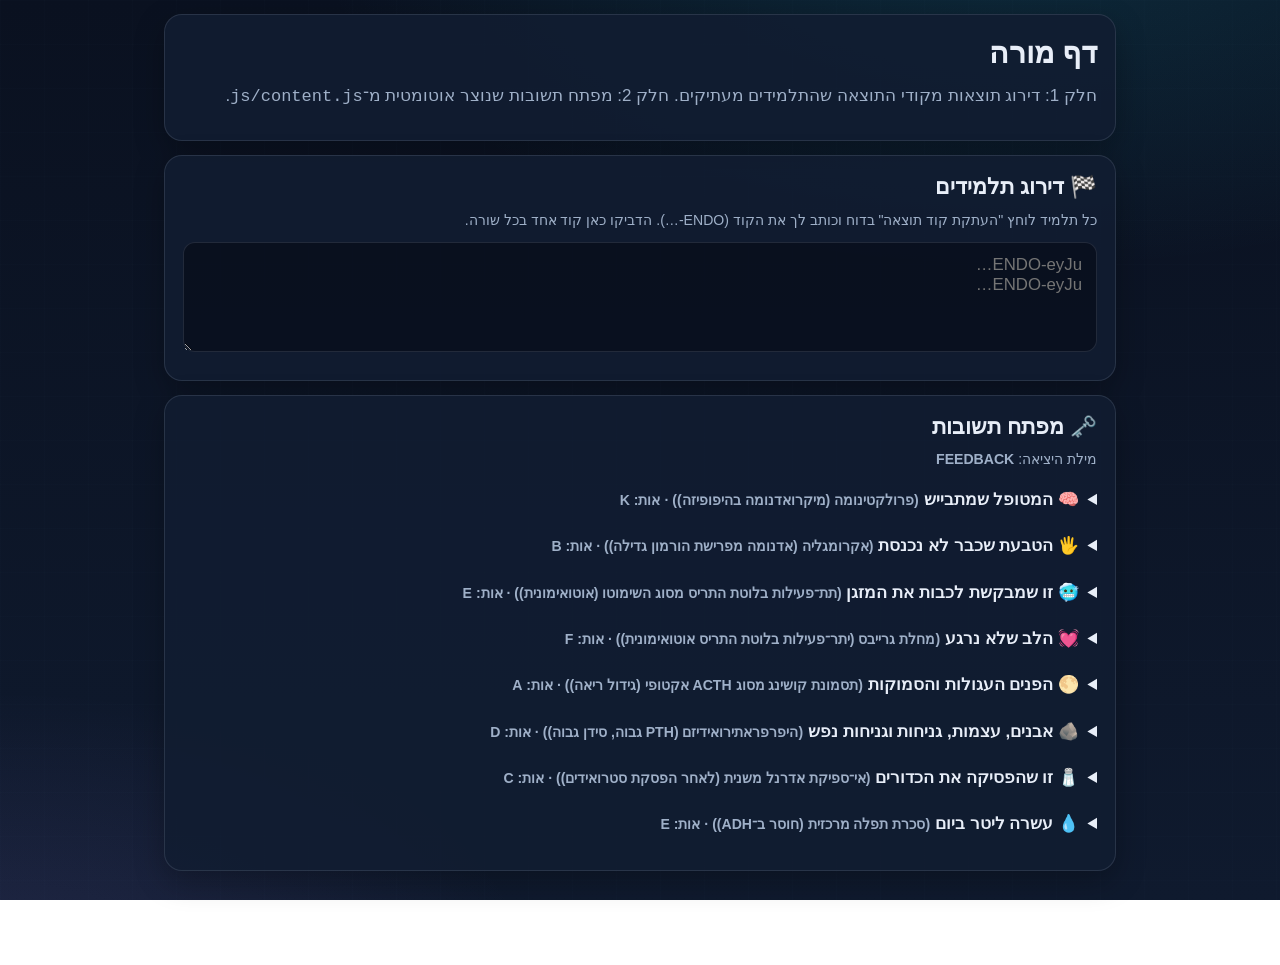
==== teacher.html @ 04eb6606 "Initial version of the Endocrine Escape Room Static Hebrew RTL web game: 8 patient stations, timer w" ====
<!doctype html>
<html lang="he" dir="rtl">
<head>
  <meta charset="utf-8">
  <meta name="viewport" content="width=device-width, initial-scale=1">
  <title>דף מורה: חדר בריחה אנדוקריני</title>
  <link rel="stylesheet" href="css/style.css">
  <style>
    #app { max-width: 980px; }
    table.t { width: 100%; border-collapse: collapse; font-size: .92rem; }
    table.t th, table.t td { border: 1px solid var(--line); padding: 7px 9px; text-align: right; vertical-align: top; }
    table.t th { background: rgba(34,211,238,.12); }
    .ans { color: var(--mint); }
    details { margin-bottom: 8px; }
    summary { cursor: pointer; font-weight: 700; padding: 6px 0; }
  </style>
</head>
<body>
  <main id="app">
    <div class="card">
      <h1>דף מורה</h1>
      <p class="muted">חלק 1: דירוג תוצאות מקודי התוצאה שהתלמידים מעתיקים. חלק 2: מפתח תשובות שנוצר אוטומטית מ־<code>js/content.js</code>.</p>
    </div>

    <div class="card">
      <h2>🏁 דירוג תלמידים</h2>
      <p class="muted small">כל תלמיד לוחץ "העתקת קוד תוצאה" בדוח וכותב לך את הקוד (ENDO-…). הדביקו כאן קוד אחד בכל שורה.</p>
      <textarea class="field" id="codes" placeholder="ENDO-eyJu…&#10;ENDO-eyJu…"></textarea>
      <div id="rank"></div>
    </div>

    <div class="card">
      <h2>🗝️ מפתח תשובות</h2>
      <p class="muted small">מילת היציאה: <b id="word" style="direction:ltr;display:inline-block"></b></p>
      <div id="key"></div>
    </div>
  </main>

  <script src="js/content.js"></script>
  <script>
    const G = window.GAME;
    const REG = { face: 'פנים', neck: 'צוואר', chest: 'חזה', abdomen: 'בטן', hands: 'ידיים', legs: 'רגליים' };
    const esc = (s) => String(s).replace(/[&<>"']/g, (c) => ({ '&': '&amp;', '<': '&lt;', '>': '&gt;', '"': '&quot;', "'": '&#39;' }[c]));
    const fmt = (s) => Math.floor(s / 60) + ':' + String(s % 60).padStart(2, '0');

    document.getElementById('word').textContent = G.exit.word;

    function answer(s) {
      switch (s.type) {
        case 'choice': return esc(s.options[s.answer]);
        case 'multi': return s.answer.map((i) => '• ' + esc(s.options[i])).join('<br>');
        case 'body': return s.answer.map((r) => REG[r]).join(', ');
        case 'text': return s.fields.map((f) => esc(f.label) + ': ' + f.accept.slice(0, 4).map(esc).join(' / ')).join('<br>');
        case 'match': return s.pairs.map((p) => '• ' + esc(p.left) + ' ← ' + esc(p.right)).join('<br>');
        case 'sequence': return s.items.map((t, i) => (i + 1) + '. ' + esc(t)).join('<br>');
      }
      return '';
    }
    document.getElementById('key').innerHTML = G.stations.map((st) => `
      <details><summary>${st.icon} ${esc(st.title)} <span class="muted small">(${esc(st.diagnosis)}) · אות: ${esc(st.letter)}</span></summary>
      <table class="t"><tr><th>#</th><th>שאלה</th><th>תשובה</th></tr>
      ${st.steps.map((s, i) => `<tr><td>${i + 1}</td><td>${esc(s.q)}</td><td class="ans">${answer(s)}</td></tr>`).join('')}</table></details>`).join('');

    const box = document.getElementById('codes');
    function render() {
      const rows = box.value.split('\n').map((l) => l.trim()).filter(Boolean).map((l) => {
        try { return JSON.parse(decodeURIComponent(escape(atob(l.replace(/^ENDO-/, ''))))); } catch (e) { return null; }
      }).filter(Boolean).sort((a, b) => a.t - b.t);
      document.getElementById('rank').innerHTML = rows.length ? `<table class="t"><tr><th>מקום</th><th>שם</th><th>זמן סופי</th><th>זמן משחק</th><th>קנסות</th><th>טעויות</th><th>רמזים</th><th>תחנות</th></tr>` +
        rows.map((r, i) => `<tr><td>${i + 1}</td><td>${esc(r.n || '')}</td><td><b>${fmt(r.t)}</b></td><td>${fmt(r.e)}</td><td>${r.p}s</td><td>${r.w}</td><td>${r.h}</td><td>${r.s}/${G.stations.length}</td></tr>`).join('') + '</table>' : '';
    }
    box.addEventListener('input', render);
  </script>
</body>
</html>
---- css/style.css ----
:root {
  --bg: #0a1120;
  --bg2: #0f1a2e;
  --card: rgba(18, 29, 50, .88);
  --line: rgba(148, 163, 184, .18);
  --text: #e8eef8;
  --muted: #9fb0c8;
  --cyan: #22d3ee;
  --mint: #34d399;
  --amber: #fbbf24;
  --red: #f87171;
  --violet: #a78bfa;
  --radius: 18px;
  --font: "Heebo", "Segoe UI", "Arial Hebrew", Arial, sans-serif;
}

* { box-sizing: border-box; -webkit-tap-highlight-color: transparent; }
html { scroll-behavior: smooth; }
body {
  margin: 0; min-height: 100vh;
  font-family: var(--font); color: var(--text); font-size: 17px; line-height: 1.55;
  background:
    radial-gradient(1200px 600px at 80% -10%, rgba(34, 211, 238, .14), transparent 60%),
    radial-gradient(900px 500px at 0% 110%, rgba(167, 139, 250, .12), transparent 60%),
    linear-gradient(var(--bg), var(--bg2));
  background-attachment: fixed;
}
body::before {
  content: ""; position: fixed; inset: 0; pointer-events: none; opacity: .25;
  background-image:
    linear-gradient(rgba(148,163,184,.07) 1px, transparent 1px),
    linear-gradient(90deg, rgba(148,163,184,.07) 1px, transparent 1px);
  background-size: 44px 44px;
}
#app, .topbar { position: relative; z-index: 1; }
#app { max-width: 760px; margin: 0 auto; padding: 14px 14px 80px; }

h1, h2, h3 { margin: 0 0 .4em; line-height: 1.25; }
h1 { font-size: 1.9rem; } h2 { font-size: 1.35rem; } h3 { font-size: 1.1rem; }
p { margin: 0 0 .7em; }
.muted { color: var(--muted); }
.small { font-size: .88rem; }

/* ---------- top bar ---------- */
.topbar {
  position: sticky; top: 0; z-index: 20;
  display: flex; align-items: center; gap: 10px; justify-content: space-between;
  padding: 10px 14px; backdrop-filter: blur(10px);
  background: rgba(10, 17, 32, .82); border-bottom: 1px solid var(--line);
}
.brand { font-weight: 700; display: flex; align-items: center; gap: 8px; font-size: .98rem; }
.brand .pulse { width: 10px; height: 10px; border-radius: 50%; background: var(--mint); box-shadow: 0 0 0 0 rgba(52,211,153,.7); animation: pulse 1.6s infinite; }
@keyframes pulse { 70% { box-shadow: 0 0 0 10px rgba(52,211,153,0); } 100% { box-shadow: 0 0 0 0 rgba(52,211,153,0); } }
.clock { font-variant-numeric: tabular-nums; direction: ltr; font-weight: 700; font-size: 1.25rem; letter-spacing: .02em; display: flex; align-items: baseline; gap: 8px; }
.clock .pen { font-size: .8rem; color: var(--red); font-weight: 600; }
.iconbtn { background: transparent; border: 1px solid var(--line); color: var(--text); width: 38px; height: 38px; border-radius: 12px; font-size: 1.05rem; cursor: pointer; }

/* ---------- generic ---------- */
.card {
  background: var(--card); border: 1px solid var(--line); border-radius: var(--radius);
  padding: 18px; margin-bottom: 14px; box-shadow: 0 10px 30px rgba(0,0,0,.28);
}
.btn {
  font-family: inherit; font-size: 1.02rem; font-weight: 700; cursor: pointer;
  border: 0; border-radius: 14px; padding: 13px 20px; color: #052030;
  background: linear-gradient(135deg, var(--cyan), #5eead4);
  box-shadow: 0 6px 18px rgba(34, 211, 238, .25); transition: transform .12s, filter .12s;
}
.btn:hover { filter: brightness(1.08); } .btn:active { transform: scale(.97); }
.btn[disabled] { opacity: .4; cursor: not-allowed; box-shadow: none; }
.btn.ghost { background: transparent; color: var(--text); border: 1px solid var(--line); box-shadow: none; }
.btn.warn { background: linear-gradient(135deg, #fbbf24, #fb923c); color: #2a1500; box-shadow: 0 6px 18px rgba(251,191,36,.22); }
.btn.block { width: 100%; }
.row { display: flex; gap: 10px; flex-wrap: wrap; align-items: center; }
.row.between { justify-content: space-between; }
.chip { display: inline-flex; align-items: center; gap: 6px; padding: 3px 11px; border-radius: 999px; border: 1px solid var(--line); font-size: .85rem; color: var(--muted); }

/* ---------- avatars & dialogue ---------- */
.avatar { flex: none; width: 40px; height: 40px; border-radius: 50%; display: grid; place-items: center; font-weight: 800; color: #07121f; }
.bubble-row { display: flex; gap: 10px; margin-bottom: 12px; align-items: flex-start; }
.bubble { background: rgba(30, 45, 75, .7); border: 1px solid var(--line); padding: 10px 14px; border-radius: 4px 16px 16px 16px; max-width: 100%; }
.bubble .who { font-size: .78rem; color: var(--muted); margin-bottom: 2px; }
.sys { background: rgba(34,211,238,.08); border: 1px dashed rgba(34,211,238,.4); border-radius: 12px; padding: 10px 14px; margin-bottom: 12px; }
@keyframes rise { from { opacity: 0; transform: translateY(8px); } to { opacity: 1; transform: none; } }

/* ---------- intro pager ---------- */
.pager { text-align: center; padding: 22px 8px 6px; }
.pager .logo { font-size: 3.2rem; filter: drop-shadow(0 0 18px rgba(34,211,238,.6)); }
.pager .msg { text-align: right; margin: 12px 0; padding: 14px 16px; border-radius: 16px; background: rgba(15, 23, 42, .85); border: 1px solid rgba(34,211,238,.3); font-family: "Courier New", monospace, var(--font); color: #d1fae5; }
.field { display: block; width: 100%; font-family: inherit; font-size: 1.05rem; padding: 12px 14px; border-radius: 12px; border: 1px solid var(--line); background: rgba(8, 14, 28, .8); color: var(--text); margin-bottom: 10px; }
.field:focus { outline: 2px solid var(--cyan); }
textarea.field { min-height: 110px; resize: vertical; }

/* ---------- hub path ---------- */
.progress { height: 8px; border-radius: 99px; background: rgba(148,163,184,.18); overflow: hidden; margin: 10px 0 4px; }
.progress > i { display: block; height: 100%; background: linear-gradient(90deg, var(--cyan), var(--mint)); transition: width .6s; }
.path { position: relative; margin: 18px 0 6px; padding-right: 0; }
.node { position: relative; display: flex; gap: 14px; align-items: stretch; margin-bottom: 0; }
.node .rail { flex: none; width: 46px; display: flex; flex-direction: column; align-items: center; }
.node .dot { width: 46px; height: 46px; border-radius: 50%; display: grid; place-items: center; font-size: 1.3rem; border: 2px solid var(--line); background: var(--bg2); z-index: 1; }
.node .stem { flex: 1; width: 3px; background: var(--line); min-height: 14px; }
.node:last-child .stem { display: none; }
.node .body {
  flex: 1; margin-bottom: 14px; padding: 12px 14px; border-radius: 16px;
  background: var(--card); border: 1px solid var(--line); cursor: pointer; text-align: right;
  font-family: inherit; color: var(--text); font-size: 1rem;
}
.node.locked .body { opacity: .45; cursor: not-allowed; }
.node.open .dot { border-color: var(--cyan); box-shadow: 0 0 0 5px rgba(34,211,238,.15); }
.node.open .body { border-color: rgba(34,211,238,.6); }
.node.done .dot { border-color: var(--mint); background: rgba(52,211,153,.15); }
.node.done .stem { background: var(--mint); }
.node .t { font-weight: 700; }
.node .s { color: var(--muted); font-size: .88rem; }
.keyslot { display: inline-grid; place-items: center; width: 32px; height: 38px; border-radius: 8px; border: 1px solid var(--line); font-weight: 800; font-family: "Courier New", monospace; direction: ltr; }
.keyslot.have { background: linear-gradient(135deg, #fde68a, #fbbf24); color: #2a1500; border-color: #fbbf24; box-shadow: 0 0 14px rgba(251,191,36,.4); }

/* ---------- station ---------- */
.shead { display: flex; gap: 12px; align-items: center; margin-bottom: 12px; }
.shead .big { font-size: 2rem; }
.patient-chip { display: inline-flex; gap: 8px; align-items: center; background: rgba(167,139,250,.12); border: 1px solid rgba(167,139,250,.35); padding: 4px 12px; border-radius: 999px; font-size: .9rem; }

.monitor { background: #03110c; border: 1px solid #14532d; border-radius: 16px; padding: 10px 12px; margin-bottom: 14px; }
.monitor canvas { display: block; width: 100%; height: 64px; }
.vitals { display: grid; grid-template-columns: repeat(4, 1fr); gap: 8px; margin-top: 6px; direction: ltr; text-align: center; font-family: "Courier New", monospace; }
.vitals div { background: rgba(0,0,0,.35); border-radius: 10px; padding: 4px 2px; }
.vitals b { display: block; font-size: 1.15rem; color: #4ade80; }
.vitals span { font-size: .68rem; color: #86efac; opacity: .8; }
.vitals .flag b { color: var(--amber); animation: blink 1.2s infinite; }
@keyframes blink { 50% { opacity: .45; } }
.monitor .listen { margin-top: 6px; font-size: .85rem; padding: 6px 12px; border-radius: 10px; border: 1px solid #14532d; background: transparent; color: #86efac; font-family: inherit; cursor: pointer; }

.ph { display: flex; gap: 12px; align-items: center; justify-content: center; min-height: 150px; border-radius: 14px; border: 2px dashed rgba(148,163,184,.35); background: repeating-linear-gradient(45deg, rgba(148,163,184,.06) 0 12px, transparent 12px 24px); color: var(--muted); padding: 18px; text-align: center; }
figure.img { margin: 0 0 14px; }
figure.img img { width: 100%; border-radius: 14px; display: block; border: 1px solid var(--line); cursor: zoom-in; }
figure.img figcaption { color: var(--muted); font-size: .85rem; margin-top: 5px; }
.lightbox { position: fixed; inset: 0; z-index: 99; background: rgba(0,0,0,.92); display: grid; place-items: center; padding: 14px; }
.lightbox img { max-width: 100%; max-height: 100%; border-radius: 10px; }

.step { border-right: 4px solid var(--cyan); }
.step.done { border-right-color: var(--mint); background: rgba(18, 29, 50, .55); }
.step .num { color: var(--cyan); font-weight: 700; font-size: .85rem; letter-spacing: .04em; }
.step.done .num { color: var(--mint); }
.q { font-size: 1.12rem; font-weight: 600; margin: 4px 0 12px; }

.opt {
  display: flex; gap: 10px; align-items: flex-start; width: 100%; text-align: right; margin-bottom: 8px;
  padding: 12px 14px; border-radius: 14px; border: 1.5px solid var(--line);
  background: rgba(8, 14, 28, .55); color: var(--text); font-family: inherit; font-size: 1rem; cursor: pointer;
  transition: border-color .15s, background .15s;
}
.opt:hover { border-color: rgba(34,211,238,.55); }
.opt .mk { flex: none; width: 26px; height: 26px; border-radius: 8px; border: 1.5px solid var(--line); display: grid; place-items: center; font-size: .85rem; color: var(--muted); }
.opt.sel { border-color: var(--cyan); background: rgba(34,211,238,.1); }
.opt.sel .mk { background: var(--cyan); color: #052030; border-color: var(--cyan); }
.opt.bad { border-color: var(--red); background: rgba(248,113,113,.1); opacity: .65; cursor: not-allowed; animation: shake .35s; }
.opt.ok { border-color: var(--mint); background: rgba(52,211,153,.12); }
@keyframes shake { 25% { transform: translateX(6px); } 75% { transform: translateX(-6px); } }
.shake { animation: shake .35s; }

.mrow { display: grid; grid-template-columns: 1fr; gap: 6px; padding: 10px; border: 1px solid var(--line); border-radius: 12px; margin-bottom: 8px; }
.mrow.ok { border-color: var(--mint); background: rgba(52,211,153,.08); }
.mrow.bad { border-color: var(--red); background: rgba(248,113,113,.08); }
select.field { margin: 0; }
.tfield { margin-bottom: 10px; } .tfield label { font-size: .88rem; color: var(--muted); display: block; margin-bottom: 4px; }
.tfield .field { margin: 0; } .field.ok { border-color: var(--mint); background: rgba(52,211,153,.1); } .field.bad { border-color: var(--red); }

.slots { display: flex; flex-direction: column; gap: 6px; margin-bottom: 12px; }
.slot { min-height: 46px; border: 1.5px dashed var(--line); border-radius: 12px; padding: 8px 12px; display: flex; gap: 10px; align-items: center; cursor: pointer; }
.slot .n { flex: none; width: 24px; height: 24px; border-radius: 50%; background: rgba(148,163,184,.2); display: grid; place-items: center; font-size: .8rem; }
.slot.filled { border-style: solid; border-color: var(--cyan); background: rgba(34,211,238,.08); }
.slot.ok { border-color: var(--mint); background: rgba(52,211,153,.1); }

.bodymap { max-width: 260px; margin: 0 auto 8px; display: block; }
.bodymap .rg { fill: rgba(148,163,184,.22); stroke: rgba(148,163,184,.65); stroke-width: 1.5; cursor: pointer; transition: fill .15s; }
.bodymap .rg:hover { fill: rgba(34,211,238,.35); }
.bodymap .on .rg { fill: rgba(34,211,238,.6); stroke: var(--cyan); }
.bodymap .good .rg { fill: rgba(52,211,153,.6); stroke: var(--mint); }
.bodymap text { fill: var(--text); font-size: 11px; pointer-events: none; font-family: var(--font); }

.msg-bad { color: var(--red); font-weight: 600; margin: 8px 0 0; }
.explain { margin-top: 12px; padding: 12px 14px; border-radius: 12px; background: rgba(52,211,153,.1); border: 1px solid rgba(52,211,153,.4); }
.explain b { color: var(--mint); }
.hintbox { margin-top: 10px; padding: 10px 14px; border-radius: 12px; background: rgba(251,191,36,.1); border: 1px solid rgba(251,191,36,.4); font-size: .95rem; }
.toast { position: fixed; bottom: 22px; left: 50%; transform: translateX(-50%); z-index: 60; padding: 10px 18px; border-radius: 999px; font-weight: 700; background: #7f1d1d; color: #fecaca; box-shadow: 0 10px 30px rgba(0,0,0,.4); animation: rise .25s ease both; }
.toast.good { background: #064e3b; color: #a7f3d0; }

/* ---------- keycard, door, finale ---------- */
.keycard { text-align: center; background: linear-gradient(135deg, rgba(251,191,36,.18), rgba(251,191,36,.06)); border: 1px solid rgba(251,191,36,.6); }
.keycard .letter { font-size: 4rem; font-weight: 900; font-family: "Courier New", monospace; color: #fde68a; text-shadow: 0 0 24px rgba(251,191,36,.8); direction: ltr; }
.cards { display: flex; gap: 8px; flex-wrap: wrap; justify-content: center; direction: ltr; margin: 10px 0 16px; }
.cards .keyslot { width: 44px; height: 54px; font-size: 1.5rem; }
.door { position: relative; height: 150px; margin: 12px auto 18px; max-width: 280px; border-radius: 12px; overflow: hidden; background: #020617; border: 3px solid #334155; display: flex; }
.door .leaf { flex: 1; background: linear-gradient(135deg, #475569, #1e293b); transition: transform 1.4s cubic-bezier(.7,0,.2,1); display: grid; place-items: center; font-size: 2rem; }
.door.open .leaf:first-child { transform: translateX(105%); } .door.open .leaf:last-child { transform: translateX(-105%); }
.door .glow { position: absolute; inset: 0; background: radial-gradient(circle, rgba(253,230,138,.95), rgba(34,211,238,.2) 70%); opacity: 0; transition: opacity 1s; }
.door.open .glow { opacity: 1; }
.code-input { text-align: center; direction: ltr; text-transform: uppercase; letter-spacing: .4em; font-size: 1.6rem; font-family: "Courier New", monospace; font-weight: 800; }
.stats { display: grid; grid-template-columns: repeat(2, 1fr); gap: 10px; margin: 14px 0; }
.stats div { background: rgba(8,14,28,.6); border: 1px solid var(--line); border-radius: 14px; padding: 10px; text-align: center; }
.stats b { display: block; font-size: 1.5rem; direction: ltr; }
.conf { position: fixed; top: -20px; z-index: 80; font-size: 1.4rem; pointer-events: none; animation: fall linear forwards; }
@keyframes fall { to { transform: translateY(110vh) rotate(540deg); opacity: .9; } }

.rate { display: flex; gap: 8px; }
.rate button { flex: 1; padding: 10px 0; border-radius: 12px; border: 1px solid var(--line); background: transparent; color: var(--text); font-size: 1.1rem; font-family: inherit; cursor: pointer; }
.rate button.on { background: var(--cyan); color: #052030; border-color: var(--cyan); font-weight: 800; }
.counter { font-size: .8rem; color: var(--muted); text-align: left; margin: -6px 0 12px; direction: ltr; }
.counter.good { color: var(--mint); }

/* ---------- report (printable) ---------- */
.report { background: #fff; color: #0f172a; border-radius: 12px; padding: 26px; font-size: 15px; }
.report h1 { font-size: 1.6rem; color: #0e7490; border-bottom: 3px solid #0e7490; padding-bottom: 6px; }
.report h2 { font-size: 1.1rem; color: #0f172a; margin-top: 1.1em; }
.report table { width: 100%; border-collapse: collapse; margin: 8px 0; font-size: .9rem; }
.report th, .report td { border: 1px solid #cbd5e1; padding: 6px 8px; text-align: right; vertical-align: top; }
.report th { background: #e0f2fe; }
.report .ans { white-space: pre-wrap; border-right: 4px solid #22d3ee; padding: 4px 12px; background: #f8fafc; }
.report .code { font-family: "Courier New", monospace; direction: ltr; word-break: break-all; font-size: .78rem; background: #f1f5f9; padding: 8px; border-radius: 6px; }
.report .meta { display: flex; gap: 18px; flex-wrap: wrap; color: #334155; }

@media print {
  body { background: #fff !important; } body::before, .topbar, .noprint, .toast { display: none !important; }
  #app { padding: 0; max-width: none; } .report { padding: 0; border-radius: 0; }
  .report h2 { break-after: avoid; } .report .ans, .report table { break-inside: avoid; }
}
@media (min-width: 600px) { .mrow { grid-template-columns: 1.3fr 1fr; align-items: center; } }
.rise { animation: rise .4s ease both; }
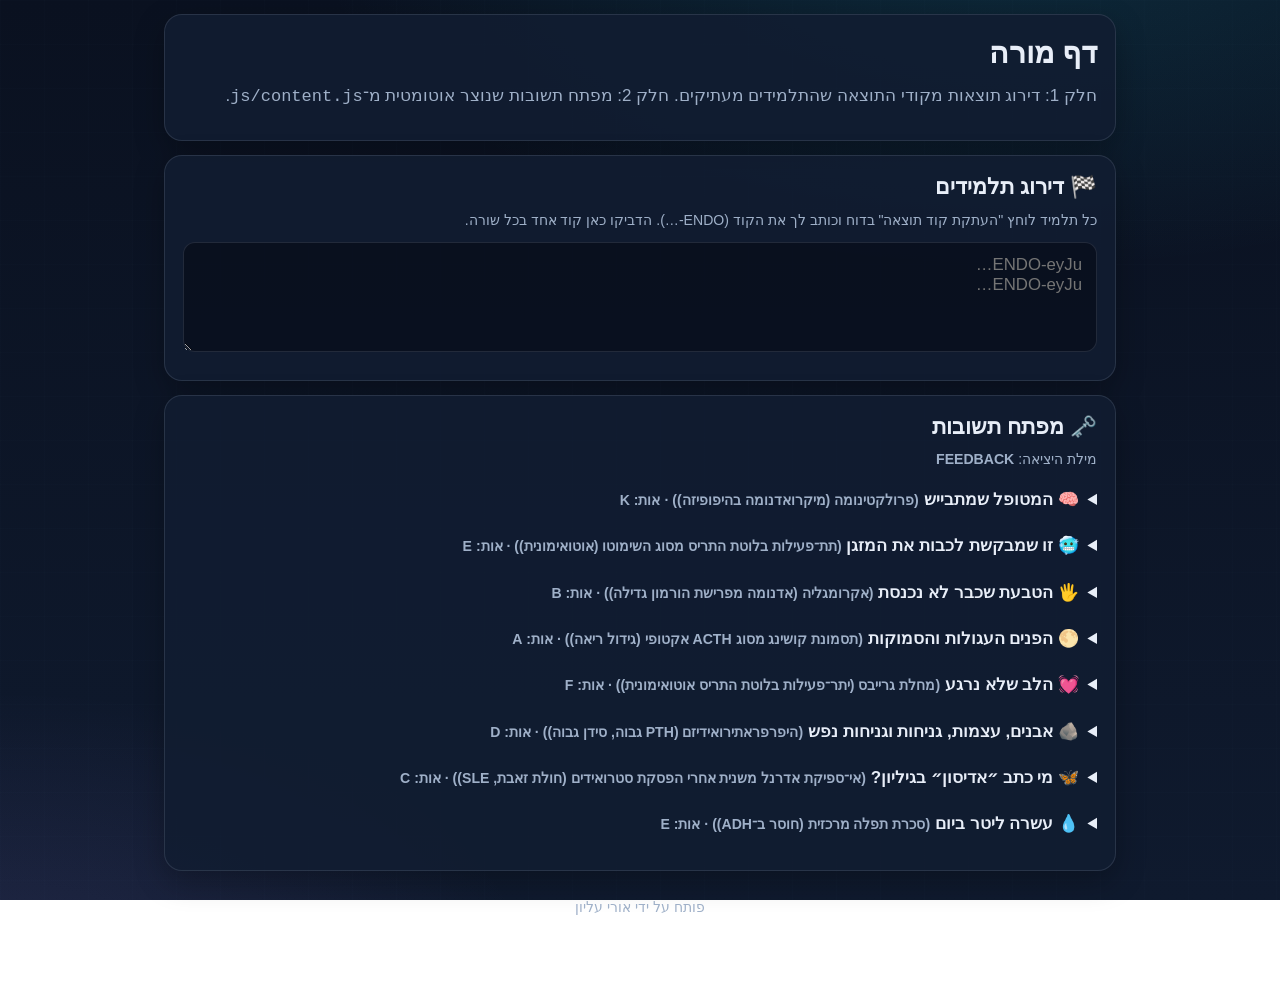
==== commit a2af9e0f: "Fix report button, free-form reflection, credit and new tongue photo - Reflection no longer has a mi" ====
--- a/teacher.html
+++ b/teacher.html
@@ -34,6 +34,7 @@
       <p class="muted small">מילת היציאה: <b id="word" style="direction:ltr;display:inline-block"></b></p>
       <div id="key"></div>
     </div>
+    <p class="credit">פותח על ידי אורי עליון</p>
   </main>
 
   <script src="js/content.js"></script>
--- a/css/style.css
+++ b/css/style.css
@@ -226,3 +226,29 @@
 }
 @media (min-width: 600px) { .mrow { grid-template-columns: 1.3fr 1fr; align-items: center; } }
 .rise { animation: rise .4s ease both; }
+
+/* ---------- photo banners (hub + stations) ---------- */
+.banner {
+  border-radius: var(--radius); border: 1px solid var(--line); margin-bottom: 14px; padding: 18px;
+  background-color: var(--card); background-size: cover; background-position: center;
+}
+.banner.has-img { min-height: 150px; display: flex; flex-direction: column; justify-content: flex-end; }
+.banner .back { margin-bottom: 14px; }
+.banner h2, .banner .muted { text-shadow: 0 2px 10px rgba(0,0,0,.7); }
+.banner .muted { color: #cbd5e1; }
+
+.banner .cards { gap: 5px; margin: 8px 0 0; }
+.banner .cards .keyslot { width: 30px; height: 36px; font-size: 1.1rem; }
+
+.credit { text-align: center; color: var(--muted); font-size: .85rem; margin: 26px 0 0; }
+
+.btn.dim { opacity: .6; }
+.missing { margin: 4px 0 12px; padding: 10px 14px; border-radius: 12px; background: rgba(251,191,36,.1); border: 1px solid rgba(251,191,36,.4); font-size: .95rem; }
+.missing ul { margin: 4px 0 0; padding-inline-start: 20px; }
+.card.flash { animation: flash 1.2s ease; }
+@keyframes flash { 0%, 60% { box-shadow: 0 0 0 3px var(--amber); } 100% { box-shadow: 0 10px 30px rgba(0,0,0,.28); } }
+
+.report { overflow-x: hidden; }
+.report .tscroll { overflow-x: auto; -webkit-overflow-scrolling: touch; }
+.report .tscroll table { min-width: 620px; }
+@media print { .report .tscroll { overflow: visible; } .report .tscroll table { min-width: 0; } }
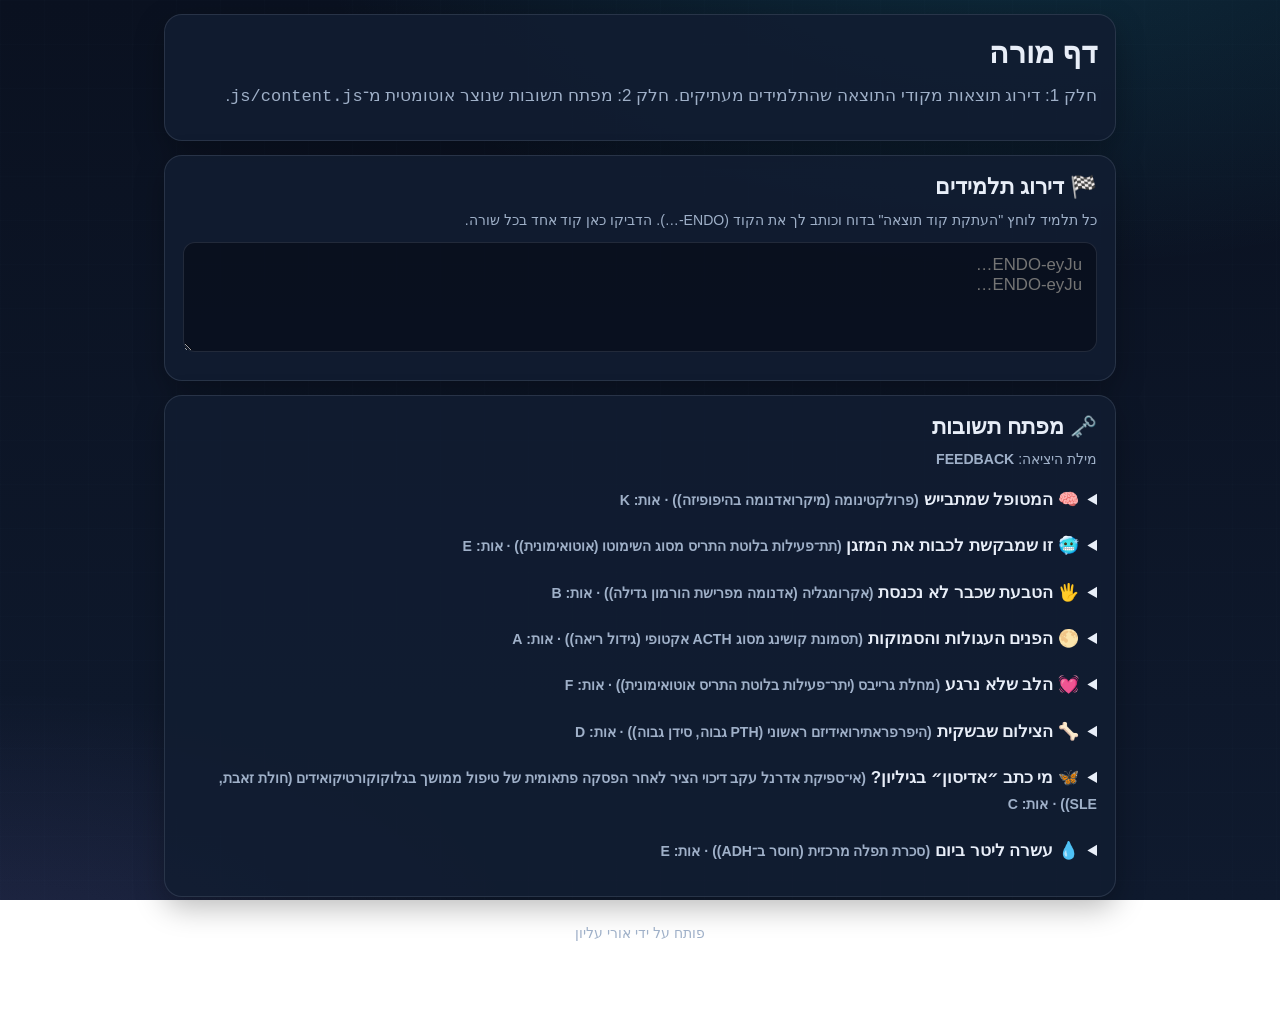
==== commit 63c8ca19: "Apply medical review: clinical fixes, no answer-revealing hints, shuffled options, shorter reflectio" ====
--- a/teacher.html
+++ b/teacher.html
@@ -52,7 +52,7 @@
         case 'multi': return s.answer.map((i) => '• ' + esc(s.options[i])).join('<br>');
         case 'body': return s.answer.map((r) => REG[r]).join(', ');
         case 'text': return s.fields.map((f) => esc(f.label) + ': ' + f.accept.slice(0, 4).map(esc).join(' / ')).join('<br>');
-        case 'match': return s.pairs.map((p) => '• ' + esc(p.left) + ' ← ' + esc(p.right)).join('<br>');
+        case 'match': return s.pairs.map((p) => '• ' + esc(p.left) + ': ' + esc(p.right)).join('<br>');
         case 'sequence': return s.items.map((t, i) => (i + 1) + '. ' + esc(t)).join('<br>');
       }
       return '';
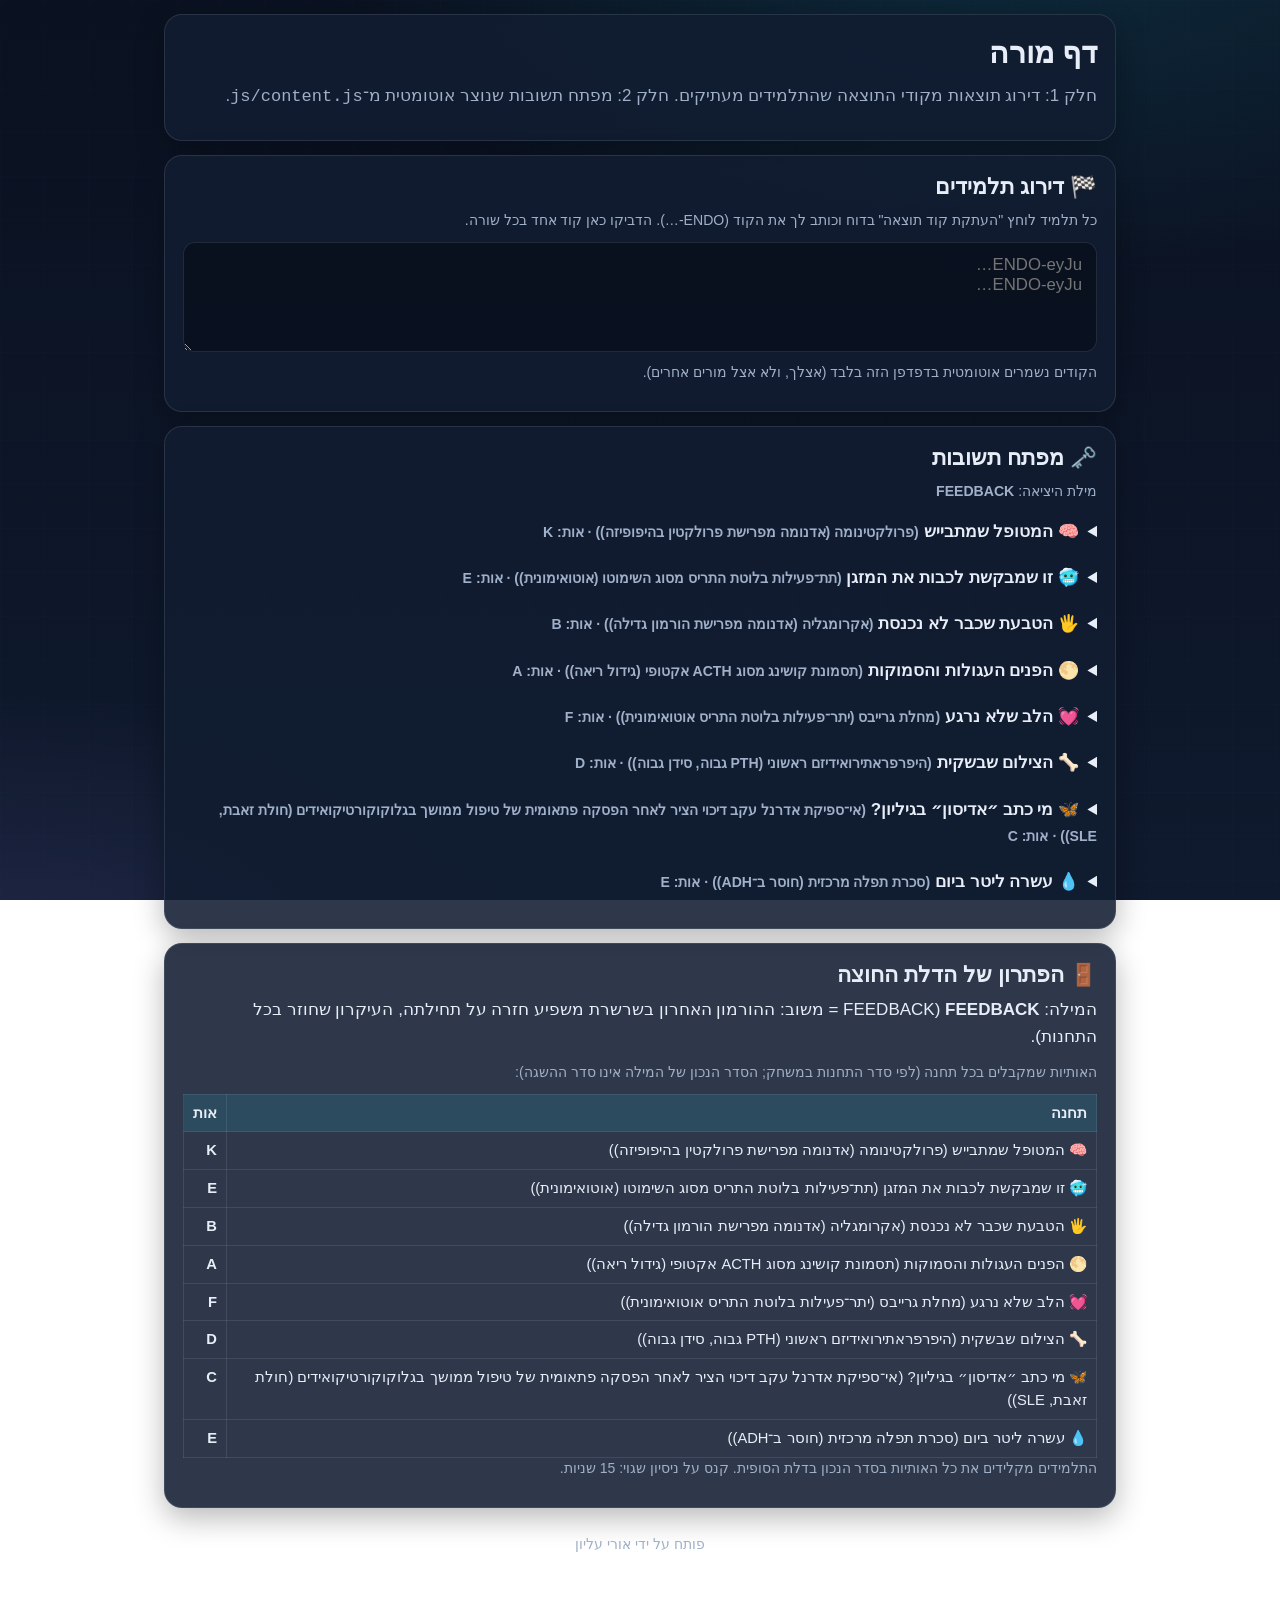
==== commit c03e52cc: "Teacher feedback round: content fixes, calmer UI, richer teacher page - Prolactinoma: 13 mm adenoma;" ====
--- a/teacher.html
+++ b/teacher.html
@@ -26,13 +26,23 @@
       <h2>🏁 דירוג תלמידים</h2>
       <p class="muted small">כל תלמיד לוחץ "העתקת קוד תוצאה" בדוח וכותב לך את הקוד (ENDO-…). הדביקו כאן קוד אחד בכל שורה.</p>
       <textarea class="field" id="codes" placeholder="ENDO-eyJu…&#10;ENDO-eyJu…"></textarea>
+      <p class="muted small">הקודים נשמרים אוטומטית בדפדפן הזה בלבד (אצלך, ולא אצל מורים אחרים).</p>
       <div id="rank"></div>
+      <button class="btn ghost" id="dl" style="display:none">⬇️ הורדת טבלת הדירוג (CSV לאקסל)</button>
     </div>
 
     <div class="card">
       <h2>🗝️ מפתח תשובות</h2>
       <p class="muted small">מילת היציאה: <b id="word" style="direction:ltr;display:inline-block"></b></p>
       <div id="key"></div>
+    </div>
+
+    <div class="card">
+      <h2>🚪 הפתרון של הדלת החוצה</h2>
+      <p>המילה: <b id="word2" style="direction:ltr;display:inline-block"></b> (FEEDBACK = משוב: ההורמון האחרון בשרשרת משפיע חזרה על תחילתה, העיקרון שחוזר בכל התחנות).</p>
+      <p class="muted small">האותיות שמקבלים בכל תחנה (לפי סדר התחנות במשחק; הסדר הנכון של המילה אינו סדר ההשגה):</p>
+      <div id="letters"></div>
+      <p class="muted small" id="exitnote"></p>
     </div>
     <p class="credit">פותח על ידי אורי עליון</p>
   </main>
@@ -51,7 +61,7 @@
         case 'choice': return esc(s.options[s.answer]);
         case 'multi': return s.answer.map((i) => '• ' + esc(s.options[i])).join('<br>');
         case 'body': return s.answer.map((r) => REG[r]).join(', ');
-        case 'text': return s.fields.map((f) => esc(f.label) + ': ' + f.accept.slice(0, 4).map(esc).join(' / ')).join('<br>');
+        case 'text': return s.fields.map((f) => esc(f.label) + ': ' + (f.show ? esc(f.show) : f.accept.slice(0, 4).map(esc).join(' / '))).join('<br>');
         case 'match': return s.pairs.map((p) => '• ' + esc(p.left) + ': ' + esc(p.right)).join('<br>');
         case 'sequence': return s.items.map((t, i) => (i + 1) + '. ' + esc(t)).join('<br>');
       }
@@ -62,15 +72,36 @@
       <table class="t"><tr><th>#</th><th>שאלה</th><th>תשובה</th></tr>
       ${st.steps.map((s, i) => `<tr><td>${i + 1}</td><td>${esc(s.q)}</td><td class="ans">${answer(s)}</td></tr>`).join('')}</table></details>`).join('');
 
+    document.getElementById('word2').textContent = G.exit.word;
+    document.getElementById('letters').innerHTML = `<table class="t"><tr><th>תחנה</th><th>אות</th></tr>` +
+      G.stations.map((st) => `<tr><td>${st.icon} ${esc(st.title)} (${esc(st.diagnosis)})</td><td dir="ltr"><b>${esc(st.letter)}</b></td></tr>`).join('') + '</table>';
+    document.getElementById('exitnote').textContent = 'התלמידים מקלידים את כל האותיות בסדר הנכון בדלת הסופית. קנס על ניסיון שגוי: ' + G.penalties.door + ' שניות.';
+
     const box = document.getElementById('codes');
+    const KEY = 'endo-teacher-codes';
+    try { box.value = localStorage.getItem(KEY) || ''; } catch (e) {}
+    let lastRows = [];
     function render() {
+      try { localStorage.setItem(KEY, box.value); } catch (e) {}
       const rows = box.value.split('\n').map((l) => l.trim()).filter(Boolean).map((l) => {
         try { return JSON.parse(decodeURIComponent(escape(atob(l.replace(/^ENDO-/, ''))))); } catch (e) { return null; }
       }).filter(Boolean).sort((a, b) => a.t - b.t);
+      lastRows = rows;
+      document.getElementById('dl').style.display = rows.length ? '' : 'none';
       document.getElementById('rank').innerHTML = rows.length ? `<table class="t"><tr><th>מקום</th><th>שם</th><th>זמן סופי</th><th>זמן משחק</th><th>קנסות</th><th>טעויות</th><th>רמזים</th><th>תחנות</th></tr>` +
         rows.map((r, i) => `<tr><td>${i + 1}</td><td>${esc(r.n || '')}</td><td><b>${fmt(r.t)}</b></td><td>${fmt(r.e)}</td><td>${r.p}s</td><td>${r.w}</td><td>${r.h}</td><td>${r.s}/${G.stations.length}</td></tr>`).join('') + '</table>' : '';
     }
     box.addEventListener('input', render);
+    render();
+    document.getElementById('dl').addEventListener('click', () => {
+      const q = (v) => '"' + String(v).replace(/"/g, '""') + '"';
+      const head = ['מקום', 'שם', 'זמן סופי', 'זמן משחק', 'קנסות (שניות)', 'טעויות', 'רמזים', 'תחנות שהושלמו'];
+      const lines = [head.map(q).join(',')].concat(lastRows.map((r, i) => [i + 1, r.n || '', fmt(r.t), fmt(r.e), r.p, r.w, r.h, r.s + '/' + G.stations.length].map(q).join(',')));
+      const blob = new Blob(['﻿' + lines.join('\r\n')], { type: 'text/csv;charset=utf-8' });
+      const a = document.createElement('a');
+      a.href = URL.createObjectURL(blob); a.download = 'דירוג-חדר-בריחה.csv';
+      document.body.appendChild(a); a.click(); a.remove();
+    });
   </script>
 </body>
 </html>
--- a/css/style.css
+++ b/css/style.css
@@ -179,8 +179,10 @@
 .bodymap text { fill: var(--text); font-size: 11px; pointer-events: none; font-family: var(--font); }
 
 .msg-bad { color: var(--red); font-weight: 600; margin: 8px 0 0; }
-.explain { margin-top: 12px; padding: 12px 14px; border-radius: 12px; background: rgba(52,211,153,.1); border: 1px solid rgba(52,211,153,.4); }
-.explain b { color: var(--mint); }
+.explain { margin-top: 14px; padding: 16px 18px; border-radius: 14px; background: #f8fafc; color: #111827; border: 3px solid #34d399; box-shadow: 0 0 0 3px rgba(52,211,153,.2), 0 8px 24px rgba(0,0,0,.35); font-size: 1.05rem; line-height: 1.65; }
+.explain b { display: block; margin-bottom: 6px; font-size: 1.15rem; color: #111827; }
+.sys.lab { background: rgba(34,211,238,.2); border: 2px solid #22d3ee; padding: 14px 16px; font-weight: 700; font-size: 1.05rem; line-height: 1.6; box-shadow: 0 0 18px rgba(34,211,238,.3); }
+.hintbox .hl { margin-top: 6px; }
 .hintbox { margin-top: 10px; padding: 10px 14px; border-radius: 12px; background: rgba(251,191,36,.1); border: 1px solid rgba(251,191,36,.4); font-size: .95rem; }
 .toast { position: fixed; bottom: 22px; left: 50%; transform: translateX(-50%); z-index: 60; padding: 10px 18px; border-radius: 999px; font-weight: 700; background: #7f1d1d; color: #fecaca; box-shadow: 0 10px 30px rgba(0,0,0,.4); animation: rise .25s ease both; }
 .toast.good { background: #064e3b; color: #a7f3d0; }
